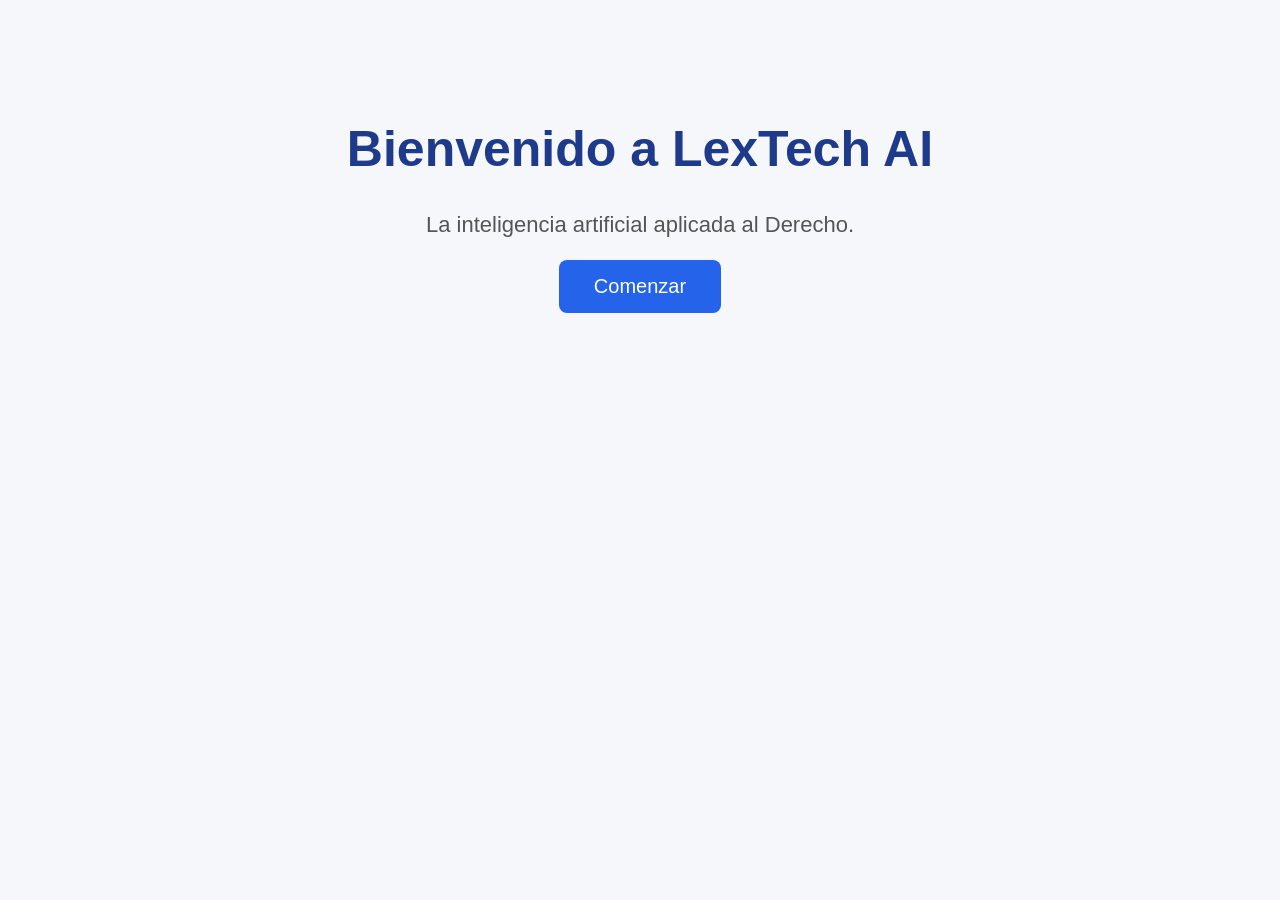
==== frontend/index.html @ 2d155764 "Lección 4 - Página principal" ====
<!DOCTYPE html>
<html lang="es">

<head>

<meta charset="UTF-8">

<meta name="viewport"
content="width=device-width, initial-scale=1.0">

<title>LexTech AI</title>

<link rel="stylesheet" href="style.css">

</head>

<body>

<h1>Bienvenido a LexTech AI</h1>

<p>La inteligencia artificial aplicada al Derecho.</p>

<button>Comenzar</button>

<script src="script.js"></script>

</body>

</html>
---- frontend/style.css ----
body{

background:#f5f7fa;

font-family:Arial, Helvetica, sans-serif;

text-align:center;

margin-top:120px;

}

h1{

color:#1E3A8A;

font-size:50px;

}

p{

font-size:22px;

color:#555;

}

button{

background:#2563EB;

color:white;

padding:15px 35px;

border:none;

border-radius:8px;

font-size:20px;

cursor:pointer;

}

button:hover{

background:#1D4ED8;

}
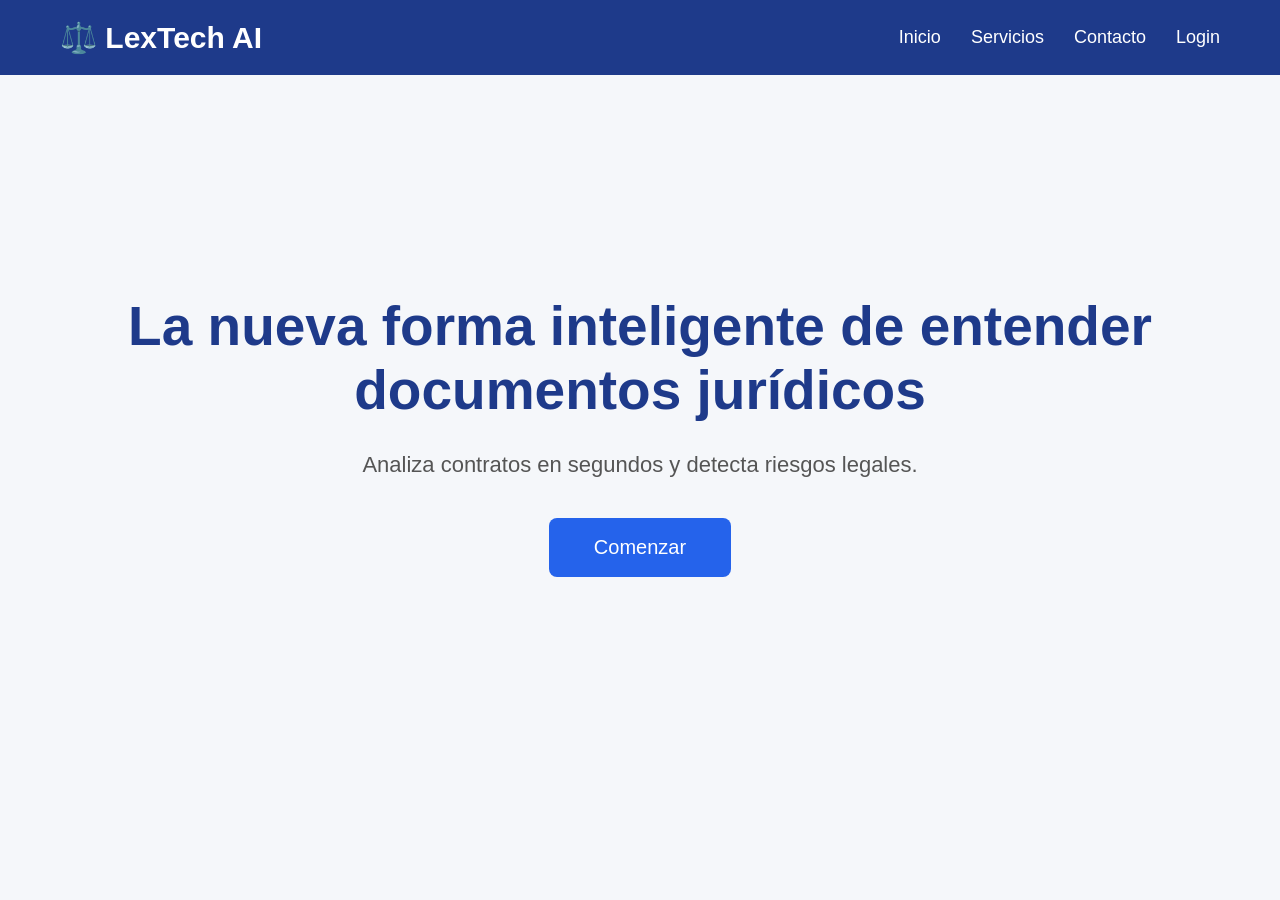
==== commit 8276ef92: "Lección 5 - Landing Page" ====
--- a/frontend/index.html
+++ b/frontend/index.html
@@ -2,25 +2,60 @@
 <html lang="es">
 
 <head>
+    <meta charset="UTF-8">
+    <meta name="viewport" content="width=device-width, initial-scale=1.0">
 
-<meta charset="UTF-8">
+    <title>LexTech AI</title>
 
-<meta name="viewport"
-content="width=device-width, initial-scale=1.0">
-
-<title>LexTech AI</title>
-
-<link rel="stylesheet" href="style.css">
-
+    <link rel="stylesheet" href="style.css">
 </head>
 
 <body>
 
-<h1>Bienvenido a LexTech AI</h1>
+    <nav>
 
-<p>La inteligencia artificial aplicada al Derecho.</p>
+        <div class="logo">
+            ⚖️ LexTech AI
+        </div>
 
-<button>Comenzar</button>
+        <ul>
+
+            <li><a href="#">Inicio</a></li>
+
+            <li><a href="#">Servicios</a></li>
+
+            <li><a href="#">Contacto</a></li>
+
+            <li><a href="#">Login</a></li>
+
+        </ul>
+
+    </nav>
+
+
+    <section class="hero">
+
+        <div class="texto">
+
+            <h1>
+                La nueva forma inteligente de entender documentos jurídicos
+            </h1>
+
+            <p>
+
+                Analiza contratos en segundos y detecta riesgos legales.
+
+            </p>
+
+            <button>
+
+                Comenzar
+
+            </button>
+
+        </div>
+
+    </section>
 
 <script src="script.js"></script>
 
--- a/frontend/style.css
+++ b/frontend/style.css
@@ -1,51 +1,129 @@
+*{
+    margin:0;
+    padding:0;
+    box-sizing:border-box;
+}
+
 body{
 
-background:#f5f7fa;
+    font-family:Arial, Helvetica, sans-serif;
 
-font-family:Arial, Helvetica, sans-serif;
-
-text-align:center;
-
-margin-top:120px;
+    background:#F5F7FA;
 
 }
 
-h1{
+nav{
 
-color:#1E3A8A;
+    background:#1E3A8A;
 
-font-size:50px;
+    color:white;
+
+    display:flex;
+
+    justify-content:space-between;
+
+    align-items:center;
+
+    padding:20px 60px;
 
 }
 
-p{
+.logo{
 
-font-size:22px;
+    font-size:30px;
 
-color:#555;
+    font-weight:bold;
+
+}
+
+nav ul{
+
+    display:flex;
+
+    list-style:none;
+
+}
+
+nav li{
+
+    margin-left:30px;
+
+}
+
+nav a{
+
+    color:white;
+
+    text-decoration:none;
+
+    font-size:18px;
+
+}
+
+nav a:hover{
+
+    color:#93C5FD;
+
+}
+
+.hero{
+
+    display:flex;
+
+    justify-content:center;
+
+    align-items:center;
+
+    height:80vh;
+
+}
+
+.texto{
+
+    text-align:center;
+
+}
+
+.texto h1{
+
+    font-size:55px;
+
+    color:#1E3A8A;
+
+    margin-bottom:30px;
+
+}
+
+.texto p{
+
+    font-size:22px;
+
+    color:#555;
+
+    margin-bottom:40px;
 
 }
 
 button{
 
-background:#2563EB;
+    background:#2563EB;
 
-color:white;
+    color:white;
 
-padding:15px 35px;
+    border:none;
 
-border:none;
+    padding:18px 45px;
 
-border-radius:8px;
+    border-radius:8px;
 
-font-size:20px;
+    cursor:pointer;
 
-cursor:pointer;
+    font-size:20px;
 
 }
 
 button:hover{
 
-background:#1D4ED8;
+    background:#1D4ED8;
 
 }
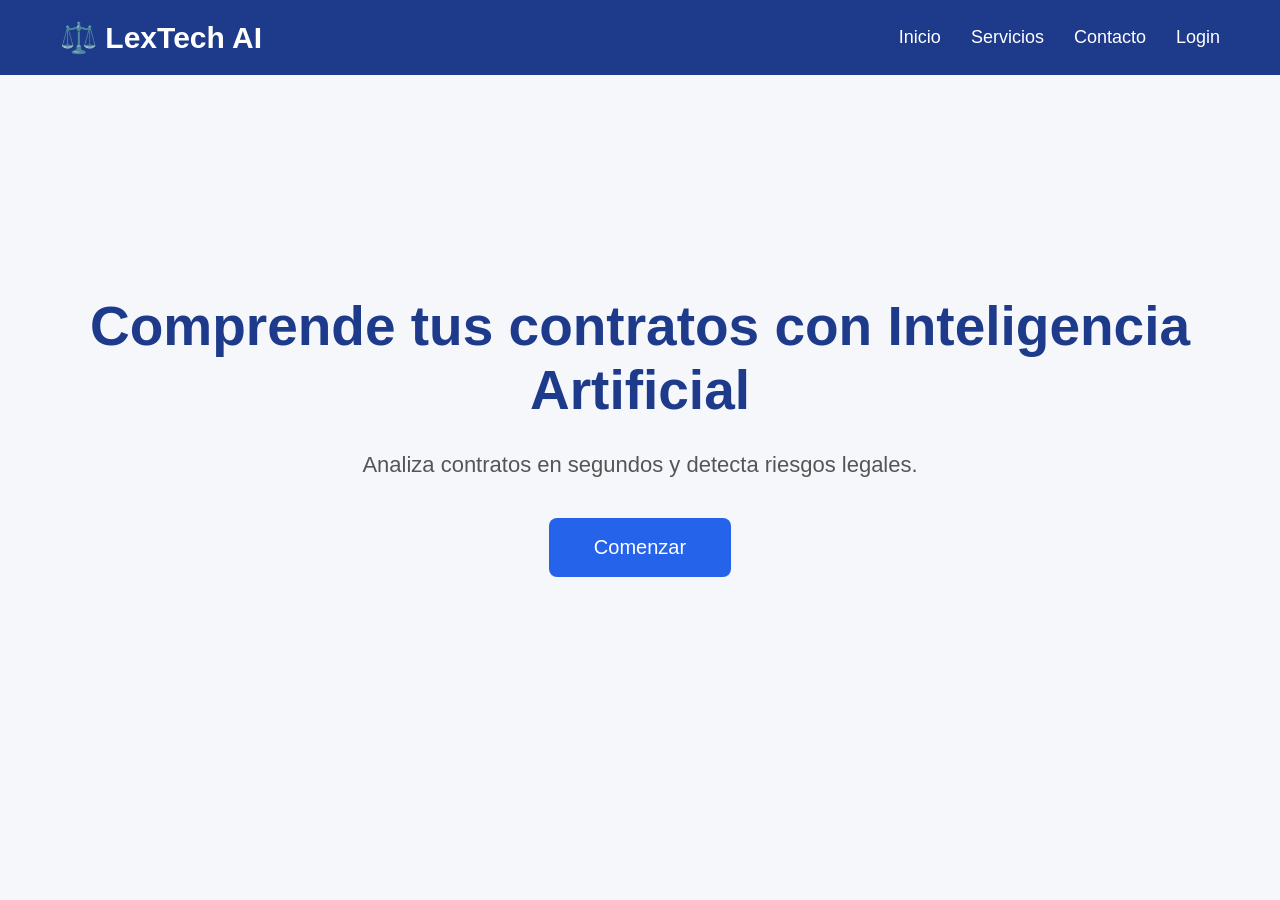
==== commit 1d1b7de3: "Lección 6 - Pantalla de Login" ====
--- a/frontend/index.html
+++ b/frontend/index.html
@@ -26,7 +26,7 @@
 
             <li><a href="#">Contacto</a></li>
 
-            <li><a href="#">Login</a></li>
+            <li><a href="login.html">Login</a></li>
 
         </ul>
 
@@ -38,7 +38,7 @@
         <div class="texto">
 
             <h1>
-                La nueva forma inteligente de entender documentos jurídicos
+                Comprende tus contratos con Inteligencia Artificial
             </h1>
 
             <p>
--- a/frontend/style.css
+++ b/frontend/style.css
@@ -126,4 +126,72 @@
 
     background:#1D4ED8;
 
+}
+
+.login-container{
+
+    width:400px;
+
+    background:white;
+
+    margin:80px auto;
+
+    padding:40px;
+
+    border-radius:12px;
+
+    box-shadow:0 0 20px rgba(0,0,0,.15);
+
+}
+
+.login-container h1{
+
+    text-align:center;
+
+    color:#1E3A8A;
+
+}
+
+.login-container h2{
+
+    text-align:center;
+
+    margin:20px;
+
+}
+
+form{
+
+    display:flex;
+
+    flex-direction:column;
+
+}
+
+label{
+
+    margin-top:15px;
+
+    font-weight:bold;
+
+}
+
+input{
+
+    padding:12px;
+
+    margin-top:8px;
+
+    border:1px solid #ccc;
+
+    border-radius:8px;
+
+    font-size:16px;
+
+}
+
+form button{
+
+    margin-top:30px;
+
 }
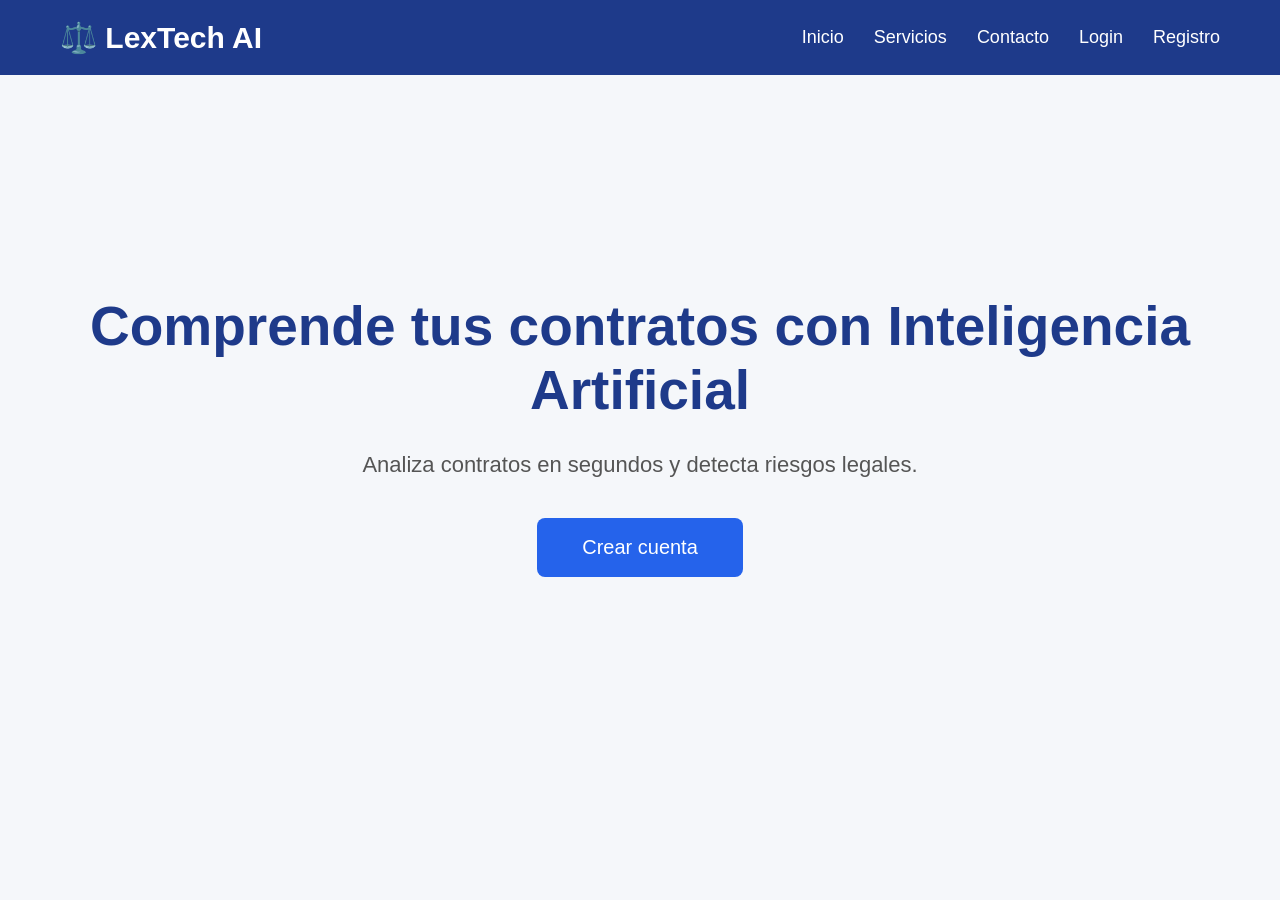
==== commit 9b548680: "Lección 7 - Pantalla de Registro" ====
--- a/frontend/index.html
+++ b/frontend/index.html
@@ -28,6 +28,8 @@
 
             <li><a href="login.html">Login</a></li>
 
+            <li><a href="register.html">Registro</a></li>
+
         </ul>
 
     </nav>
@@ -47,11 +49,13 @@
 
             </p>
 
-            <button>
 
-                Comenzar
 
-            </button>
+          <a href="register.html">
+    <button>
+        Crear cuenta
+    </button>
+</a>
 
         </div>
 
